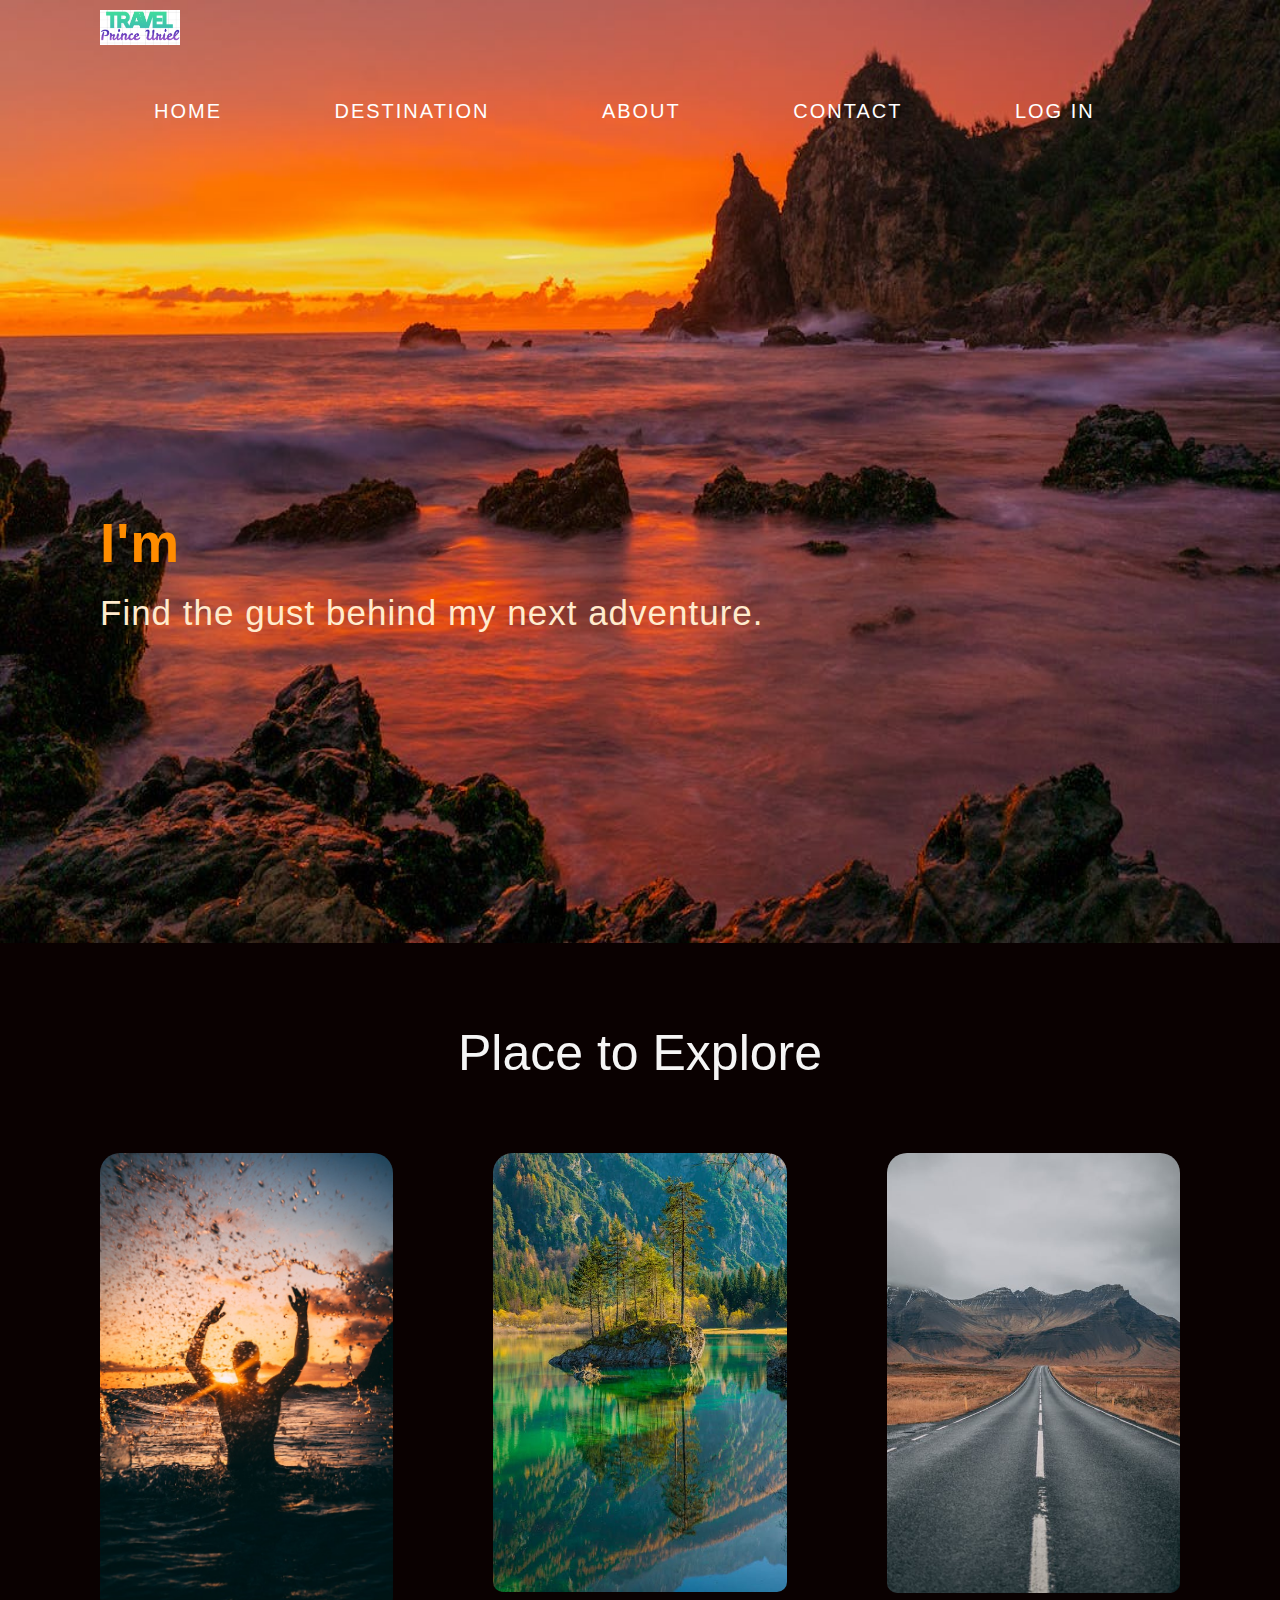
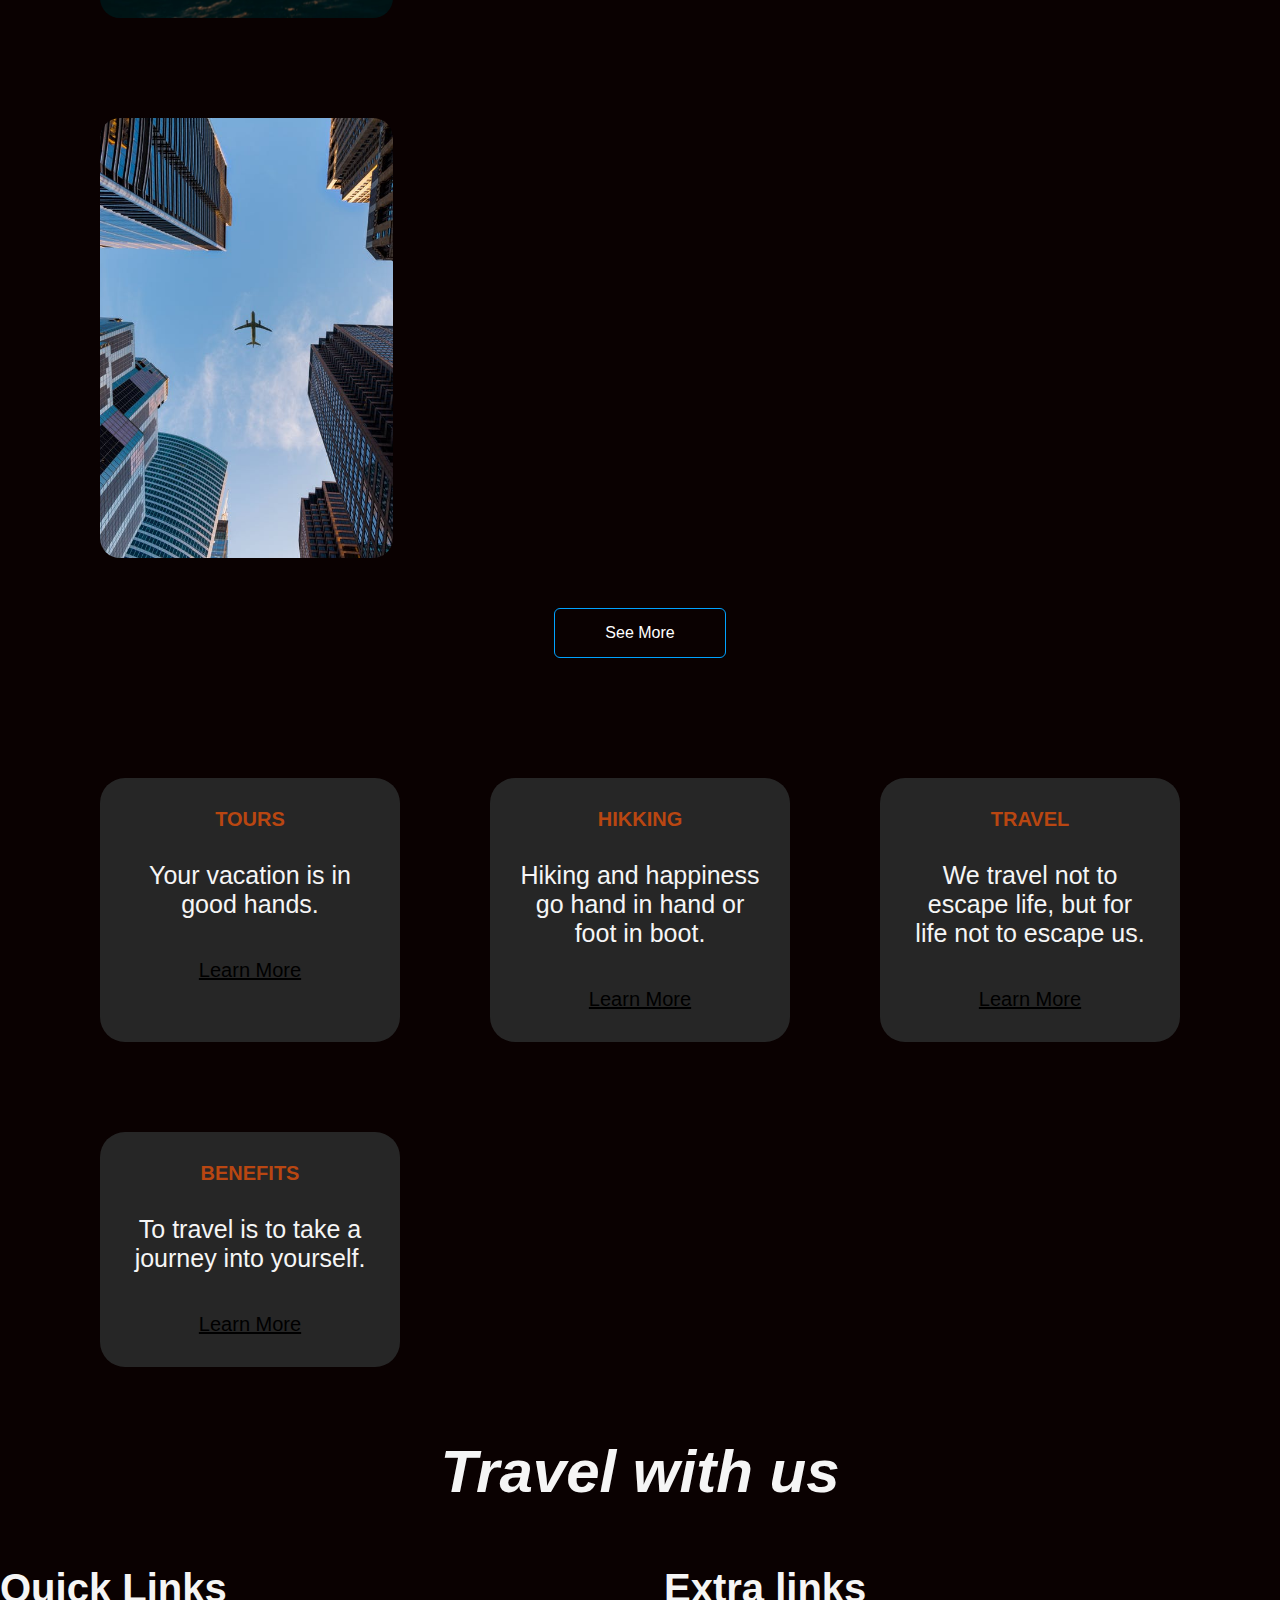
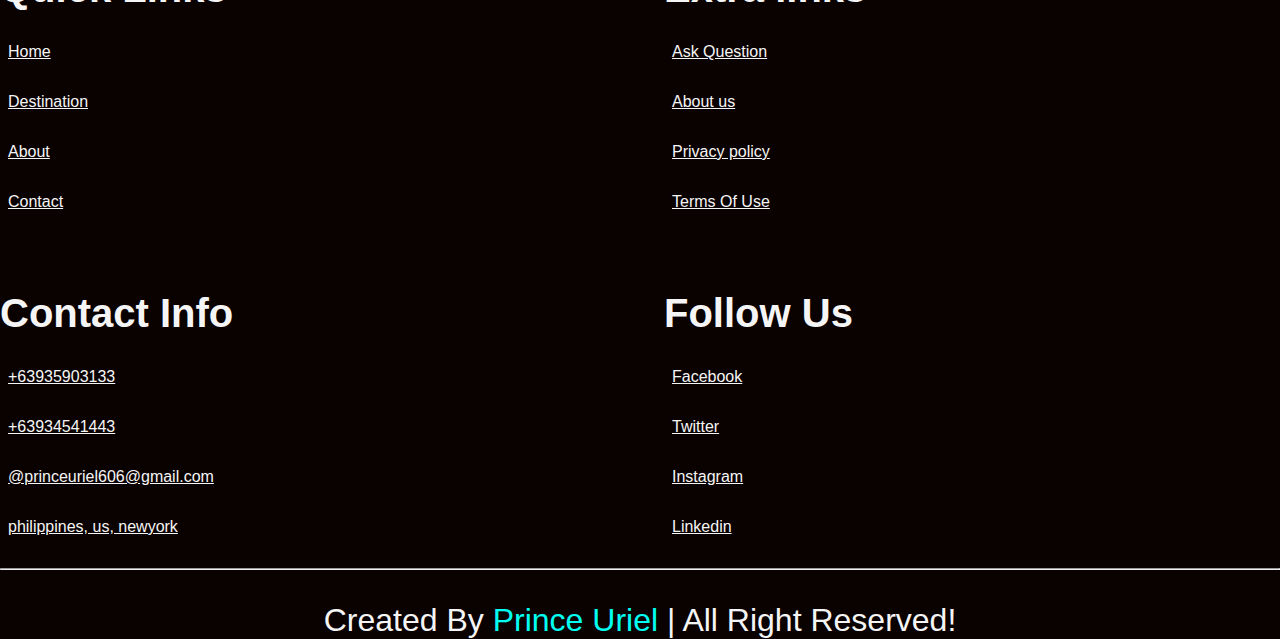
==== index.html @ 398c693f "mini project 1" ====
<!DOCTYPE html>
<html lang="en">
<head>
        <meta charset="UTF-8">
        <meta name="viewport" content="width=device-width, initial-scale=1"/>
        <link rel="stylesheet" href="css/mini.style.css"/>
        <title>Travel Life</title>
        <script src="https://kit.fontawesome.com/cbafcce6af.js" crossorigin="anonymous"></script>
</head>
    
<body>
<div id="header">
    <div class="container">
        <nav>
            <img src="images/Home/Screenshot_2.png" class="logo">
            <ul id="sidemenu">
                <li><a href="index.html">Home</a></li>
                <li><a href="index.html">Destination</a></li>
                <li><a href="about.html">About</a></li>
                <li><a href="contact.html">Contact</a></li>
                <li><a href="login.html">Log In</a></li>
                <i class="fas fa-times" onclick="closemenu()"></i>
            </ul>
            <i class="fas fa-bars" onclick="openmenu()"></i>
        </nav>
        <div class="text-box">
            <h1>I'm <span class="auto-input"></span></h1>
            <p>Find the gust behind my next adventure.</p>
        </div>
    </div> 
</div>


<!-- ----------Portfolio--------------- -->
<div id="explore">
    <div class="container">
        <h1 class="sub-title">Place to Explore</h1>
        <div class="gallery-list">
            <div class="gallery">
                <img src="images/1121.jpg">
                <div class="layer">
                    <h3>Beach</h3>
                    <p>At the beach, life is different. Time doesn’t move hour to hour but mood to moment. We live by the currents, plan by the tides and follow the sun.</p>
                    <a href="https://www.tripadvisor.com/TravelersChoice-Beaches-cTop-g1"><i class="fa-light fa-map-location"></i></a>
                </div>
            </div>
            <div class="gallery">
                <img src="images/pexels-photo-326231.jpeg">
                <div class="layer">
                    <h3>Forest</h3>
                    <p>Forests may be gorgeous but there is nothing more alive than a tree that learns how to grow in a cemetery.</p>
                    <a href="#"><i class="fa-thin fa-up-right-from-square"></i></a>
                </div>
            </div>
            <div class="gallery">
                <img src="images/pexels-photo-1955134.jpeg">
                <div class="layer">
                    <h3>Road Trip</h3>
                    <p>The freedom of the open road is seductive, serendipitous and absolutely liberating.</p>
                    <a href="#"><i class="fa-thin fa-up-right-from-square"></i></a>
                </div>
            </div>
            <div class="gallery">
                <img src="images/pexels-photo-1157255.jpeg">
                <div class="layer">
                    <h3>Faraway</h3>
                    <p>Far away there in the sunshine are my highest aspirations.
                     I may not reach, but I can look up and see their beauty, believe in them, and try
                     to follow where they lead. </p>
                    <a href="#"><i class="fa-thin fa-up-right-from-square"></i></a>
                </div>
            </div>
        </div>
        <a href="https://www.travel-gallery.co.uk/" class="btn">See More</a>
    </div>
</div>

<div class="container">
    <div class="services-list">
        <div>
            <i class="fa-solid fa-earth-americas"></i>
            <h2>TOURS</h2>
            <p>Your vacation is in good hands.</p>
            <a href="https://www.tripadvisor.com">Learn More</a>
        </div>
        <div>
            <i class="fa-solid fa-person-hiking"></i>
            <h2>HIKKING</h2>
            <p>Hiking and happiness go hand in hand or foot in boot.</p>
            <a href="#">Learn More</a>
        </div>
        <div>
            <i class="fa-solid fa-location-dot"></i>
            <h2>TRAVEL</h2>
            <p>We travel not to escape life, but for life not to escape us.</p>
            <a href="#">Learn More</a>
        </div>
        <div>
            <i class="fa-solid fa-face-smile"></i>
            <h2>BENEFITS</B></h2>
            <p>To travel is to take a journey into yourself.</p>
            <a href="#">Learn More</a>
        </div>
    </div>
</div>

<div id="adventure">
    <div class="container">
        <div class="u-align-left u-container-style u-group u-palette-2-base u-radius-50 u-shape-round u-group-1">
            <div class="mountain">
                <h2 class="u-text u-text-1">Travel with us</h2>          
                <img src="//images01.nicepage.com/c461c07a441a5d220e8feb1a/b4e2f337f33f5c6594f08ded/jhjhjh-min.jpg" 
                alt="" class="u-image u-image-round u-radius-90 u-image-1" data-image-width="1200" data-image-height="800">
            </div>
        </div>
  </div>
</div>

<section class="footer">
    <div class="box-continer">

        <div class="box">
            <h3>Quick Links</h3>
            <a href="index.html"><i class="fa fa-angle-right" aria-hidden="true"></i>Home</a>
            <a href="#explore"><i class="fa fa-angle-right" aria-hidden="true"></i>Destination</a>
            <a href="about.html"><i class="fa fa-angle-right" aria-hidden="true"></i>About</a>
            <a href="contact.html"><i class="fa fa-angle-right" aria-hidden="true"></i></i>Contact</a>
        </div>

        <div class="box">
            <h3>Extra links</h3>
            <a href="#"><i class="fa fa-angle-right" aria-hidden="true"></i> Ask Question</a>
            <a href="#"><i class="fa fa-angle-right" aria-hidden="true"></i> About us</a>
            <a href="#"><i class="fa fa-angle-right" aria-hidden="true"></i> Privacy policy</a>
            <a href="#"><i class="fa fa-angle-right" aria-hidden="true"></i></i> Terms Of Use</a>
        </div>

        <div class="box">
            <h3>Contact Info</h3>
            <a href="#"><i class="fa-solid fa-phone"></i>+63935903133</a>
            <a href="#"><i class="fa-solid fa-phone"></i>+63934541443</a>
            <a href="#"><i class="fa-solid fa-envelope"></i>@princeuriel606@gmail.com</a>
            <a href="#"><i class="fa-solid fa-map"></i> philippines, us, newyork</a>
        </div>

        <div class="box">
            <h3>Follow Us</h3>
            <a href="#"><i class="fa-brands fa-facebook"></i>Facebook</a>
            <a href="#"><i class="fa-brands fa-twitter"></i>Twitter</a>
            <a href="#"><i class="fa-brands fa-instagram"></i>Instagram</a>
            <a href="#"><i class="fa-brands fa-linkedin-in"></i>Linkedin</a>
        </div>

    </div>
    <hr>
    <div class="credit">Created By <span>Prince Uriel</span> | All Right Reserved!</div>
</section>




<script>
    var sidemenu = document.getElementById("sidemenu");
    function openmenu(){
        sidemenu.style.right = "0";
}
    function closemenu(){
        sidemenu.style.right = "-300px";
}

</script>


<script src="https://cdn.jsdelivr.net/npm/typed.js@2.0.12"></script>
<script>
    var typed = new Typed(".auto-input", {
        strings: ["Uriel Garcia", "Web Developer", "Youtuber"],
         typeSpeed: 70,
         backSpeed: 100,
         loop: true
    }) 
    
</script>


<script>

    var tablinks = document.getElementsByClassName("tab-links");
    var tabcontents = document.getElementsByClassName("tab-contents");

    function opentab(tabname) {
        for(tablink of tablinks){
            tablink.classList.remove("active-link");
        }
        for(tabcontent of tabcontents){
            tabcontent.classList.remove("active-tab");
        }
        for(tabcontent of tabcontents){
            tabcontent.classList.remove("active-link");
        }
        event.currentTarget.classList.add("active-link");
        document.getElementById(tabname).classList.add("active-tab");
        }
</script>
    </body>
</html>
---- css/mini.style.css ----
* {
    margin: 0;
    padding: 0;
    font-family: 'Poppins', sans-serif;
    box-sizing: border-box;
}
html {
    scroll-behavior: smooth;
}

body {
    background-color: rgb(10, 1, 1);
    color: whitesmoke;
    width: 100%;
    min-height: 100vh;

}

.text-box {
    margin-top: 15px;
    font-size: 35px;
    letter-spacing: 1px;
    color: white;
}

.text-box h1 {
    font-size: 55px;
    line-height: 700px;
    color: darkorange;
}

.text-box a {
    margin-top: 30px;
    display: inline-block;
    border-radius: 6px;
    border: 2px solid black;
    color: #0011ff;
    padding: 10px 30px;
    position: relative;
    top: -400px;
    text-decoration: none; 
    justify-content: center;
}

.text-box p {
    top: -300px;
    position: relative;
    color: blanchedalmond;
}



ul {
    list-style: none;
}

ul li{
    display: inline-block;
    margin: 10px 0;
}

ul li a{
    text-decoration: none;
    text-transform: uppercase;
    font-size: 20px;
    letter-spacing: 2px;
    padding: 10px 25px;
    list-style: none;
    margin: 10px 2px;
}

ul li a::after {
    content:'';
    position: absolute;
    top: 0;
    left: 0;
    height: 100%;
    width: 0;
    box-shadow: 0 0 10px #b94611,
                0 0 20px #b94611,
                0 0 40px #b94611,
                0 0 80px #b94611,
                0 0 100px #b94611;
    transition: 0.25s;
}
ul li a:hover::after {
    width: 100%;
}

nav  {
    display: flex;
    align-items: center;
    justify-content: space-between;
    flex-wrap: wrap;
}

.logo {
    width: 80px;
}

/* .container div img{
    width: 340px;
    position: relative;
    background-color: #16dbe9;
    margin: -5px auto 30px;
    border-radius: 50%;
    overflow: hidden;
    box-shadow: 0px 0pc 5px 10px #069bafcc;
} */

nav ul li {
    display: inline-block;
    list-style: none;
    margin: 10px 2px;
    padding: 25px;
}
nav ul li a {
    color: white;
    text-decoration: none;
    position: relative;
    display: block;
}

#header {
    background-image: url(../images/Home/pexels-photo-12813468.jpeg);
    background-position: center;
    background-size: 100% 100%;

}

.container {
    padding: 10px 100px ;
}

.header-text {
    margin-top: 20%;
    font-size: 30px;
    color: black;
}

.header-text h1 {
    font-size: 60px;
    margin-top: 20px;
}
.header-text h1 span {
    color:rgba(0, 255, 255, 0.747);
}
        /*------- About Me ------*/

.sub-title {
    font-size: 50px;
    font-weight: 500;
    color: whitesmoke;
    text-align: center;
    line-height: 200px;
}

.sub-contact {
    font-size: 90px;
    font-weight: 500;
    color: whitesmoke;
}
.contact-left p {
    font-size: 20 px
}

.tab-titles {
    display: flex;
    margin: 30px 0 30px;
}
.tab-links {
    margin-right: 50px;
    font-size: 20px;
    font-weight: 500;
    cursor: pointer;
    position: relative;
}

.tab-links::after {
    content: '';
    width: 0;
    height: 3px;
    background: #0011ff;
    position: absolute;
    left: 0;
    bottom: -8px;
    transition: 0.3s;
}

.tab-links.active-link::after {
    width: 50%;
}
.table-contents ul li {
    list-style: none;
    margin: 10px 0;
}
.tab-contents ul li span {
    color: #16dbe9;
    font-size: 40px;
}
.tab-contents{
   display: none;
}
.tab-contents.active-tab{
    display: block;
}

#services {
    padding: 30px 0;
}

.services-list {
    display: grid;
    grid-template-columns: repeat(auto-fit, minmax(250px,1fr));
    grid-gap: 90px;
    margin-top: 50px;
    text-align: center;

}
.services-list h2{
    font-size: 7122px;
}
.services-list div {
    background: #262626;
    padding: 10%;
    font-size: 25px;
    justify-content: center;
    font-weight: 300;
    border-radius: 25px;
    transition: background 0.5s, transform 0.5s;
}

.services-list div i {
    font-size: 60px;
    margin-bottom: 20px;
    position: relative;
    justify-content: center;
}

.services-list div h2 {
    font-size: 20px;
    margin-bottom: 30px;
    color:#b94611;
}
.services-list div a {
    color: black;
    font-size: 20px;
    margin-top: 40px;
    display: inline-block;
}
.services-list div:hover {
    background-color:#b94611;
    transform: translate(-10px);
}

.gallery-list {
    display: grid;
    grid-template-columns: repeat(auto-fit, minmax(250px,1fr));
    grid-gap: 100px;
}

.gallery {
    border-radius: 20px;
    position: relative;
    overflow: hidden;
}

.gallery img {
    border-radius: 10px;
    display:block;
    position: relative;
    width: 100%;
    transition: trasnform 0.5s;
}

.layer{
    width: 100%;
    height: 0%;
    background: linear-gradient(rgba(163, 18, 18, 0.5), #16dbe9);
    border-radius: 10px;
    position: absolute;
    left: 0;
    bottom: 0;
    overflow: hidden;
    display: flex;
    align-items: center;
    justify-content: center;
    flex-direction: column;
    padding: 0 40px;
    text-align: center;
    transition: height 0.5s;
}
.layer h3 {
    font-size: 35px;
    font-weight: 20px;
    margin-bottom: 10px;
    color: #00fff2;
}
.layer p {
    font-size: 20px;
    font-weight: 20px;
    margin-bottom: 20px;
}
.layer a {
    margin-top: 20px;
    color: #262626;
    text-decoration: none;
    font-size: 18px;
    line-height: 60px;
    background: #fff;
    width: 60px;
    height: 60px;
    border-radius: 50%;
    text-align: center;
}
.layer a i {
    width: 100%;
}

.gallery:hover img {
    transform: scale(1.1);
}
.gallery:hover .layer {
 height: 100%;
 width: 100%;
}

.btn{
    display: block;
    margin: 50px auto;
    width: fit-content;
    border: 1px solid #00a2ff;
    padding: 15px 50px;
    border-radius: 6px;
    text-decoration: none;
    color: white;
    transition: background 0.6s;
}

.btn:hover {
    background: #ff004f;
}
.contact-left {
    flex-basis: 35%;
}
.contact-right {
    flex-basis: 60%;
}
.contact-left p {
    margin-top: 30px;
}
.contact-left p i {
    color: #16dbe9;
    margin-right: 15px;
    font-size: 40px;
}
.social-icons{
    margin-top: 30px ;
}
.social-icons a {
    text-decoration: none;
    font-size: 60px;
    margin-right: 15px;
    color:aqua; 
    display: inline-block;
    transition: transform 0.5s;
}
.social-icons a:hover {
    color: #ff004f;
    transform: translateY(-5px);
}
.btn.btn2{
    display: inline-block;
    background: #00fff2;
}
.contact-right form {
    width: 100%;
}
form input, form textarea {
    width: 100%;
    outline: none;
    background-color: rgb(0, 0, 0);
    padding: 15px;
    margin: 15px 0;
    color: #fff;
    font-size: 18px;
    border-radius: 6px;
}
form btn2 {
    padding: 14px 50px;
    font-size: 18px;
    margin-top: 20px;
    cursor: pointer;
}

         /* small screens */
nav .fas {
    display: none;
}

button {
    font-size: 25px;
}
.row {
    padding: 70px;
}
.mountain h2 {
    text-align: center;
    font-style: italic;
    padding: 50px;
    font-size: 60px;
}
.mountain img {
  display: block;
  margin-left: auto;
  margin-right: auto;
  width: 50%;
}




@media only screen and (max-width: 600px) {
    #header {
        background-image: url(../images/Home/pexels-emanuel-anggono-12813468\ \(1\).jpg);
    }
    .header-text {
        margin-top: 100%;
        font-size: 16px;
    }
    .header-text h1{
        font-size: 30px;
    }

    .logo {
        width: 80px;
    }
    nav .fas {
        display: block;
        font-size: 25px;
    }
    nav ul {
        background: #b94611;
        position: fixed;
        top: 0;
        right: -300px;
        height: 100vh;
        width: 300px;
        height: 100vh;
        padding-top: 50px;
        z-index: 2;
        transition: right 0.5s;
    }
    nav ul li {
        margin: -5px;
        font-size: 2px;
    }
    nav ul .fas {
        position: absolute;
        top: 25px;
        left: 25px;
        cursor: pointer;
    }
    .text-box {
        font-size: 20px;
    }
    .text-box h1 {
        font-size: 60px;
    }
    .text-box p {
        top: -320px;
        right: 0px;
        position: relative;
    }
    
    .auto-input {
        font-size: 30px;
        margin-bottom: 30px;

    }
    .contact-left, .contact-right {
        flex-basis: 100%;
    }
    .mountain img {
        width: 400px;
    }
    .services-list div h2 {
        font-size: 30px;
    }
    .mountain h2 {
        text-align: center;
        font-style: italic;
        font-size: 40px;
    }
}

#msg {
    color: #00a2ff;
    margin-top: -40px;
    display: block;
}


/* ----- about us ----- */


#sub-header {
    height: 50vh;
    width: 100%;
    background-image: url(../images/Home/pexels-photo-12813468.jpeg);
    background-position: center;
    background-size: cover;
    text-align: center;
    color: #fff;
}
#sub-header h1 {
    margin-top: 100px;
}

.about-us {
    width: 100%;
    margin: auto;
    padding-top: 80px;
    padding-bottom: 50px;
}
.about-col {
    flex-basis: 48%;
    padding: 30px 2px;
}
.about-col img {
    width: 100%;
    
}
.about-col h1 {
    padding-top: 0;
    font-size: 55px;
    text-align: center;
    color: orange;
}
.about-col p {
    padding: 15px 0 25px;
    font-size: 25px;
    text-align:center;
}


/* -------Login Form--------- */
.form-box {
    width: 400px;
    height: 480px;
    background-image: url(../Screenshot_7.png);
    background-position: center;
    position: relative;
    margin: 6% auto;
    padding: 5px ;
    overflow: hidden;
}
.button-box {
    width: 190px;
    margin: 15px auto;
    position: relative;
    border-radius: 30px;
}
.toggle-btn {
    padding: 4px 5px;
    cursor: pointer;
    color: #fff;
    background: transparent;
    border: 0;
    outline: none;
    position: relative;
}
#btn-2 {
    top:0;
    left: 0;
    position: absolute;
    width: 92px;
    height: 100%;
    background: linear-gradient(to right, #ff105f,#8b7039);
    border-radius: 30px;
    transition: .5s;
}
.input-group {
    top: 80px;
    position:absolute;
    width: 280px;
    transition: .5s;
}
.input-field {
    width: 100%;
}
.submit-btn {
    width: 95%;
    padding: 5px 10px;
    cursor: pointer;
    display: block;
    margin: auto;
    background: linear-gradient(to right, #ff105f,#8b7039);
    border: 0;
    outline: none;
    border-radius: 30px;
}
.check-box {
    width: 6%;
    margin: 10px 10px 20px 5px;
}
form>input>span {
    color: #777;
    font-size: 12px;
    bottom: 60px;
    position: absolute;
}
#login {
    left: 60px;
}
#register {
    left: 450px;
}

/* ------Footer-------- */
.footer {
    background: url(../black-footer.png) no-repeat;
    background-size: cover;
    background-position: center;
    background-attachment: fixed;
}
.footer .box-continer {
    display: grid;
    grid-template-columns: repeat(auto-fit, minmax(25rem, 1fr));
    gap: 3rem;
}
.footer .box-continer .box h3 {
    color: var(--white);
    font-size: 2.5rem;
    padding-bottom: 2rem;
}
.footer .box-continer .box a {
    color:var(--light-white);
    padding-bottom: 2rem;
    display: block;
}
.footer .box-continer .box a i {
    color: #00fff2;
    padding-right: .5rem;
    transition: .2s linear;
}
.footer .box-continer .box a:hover i {
    padding-right: .2rem;
}
.footer .credit {
    text-align: center;
    margin-top: 2rem;
    border-top: .1rem solid var(--light-white);
    font-size: 2rem;
    color: var(--white);
}
.footer .credit span {
    color: #00fff2;
}
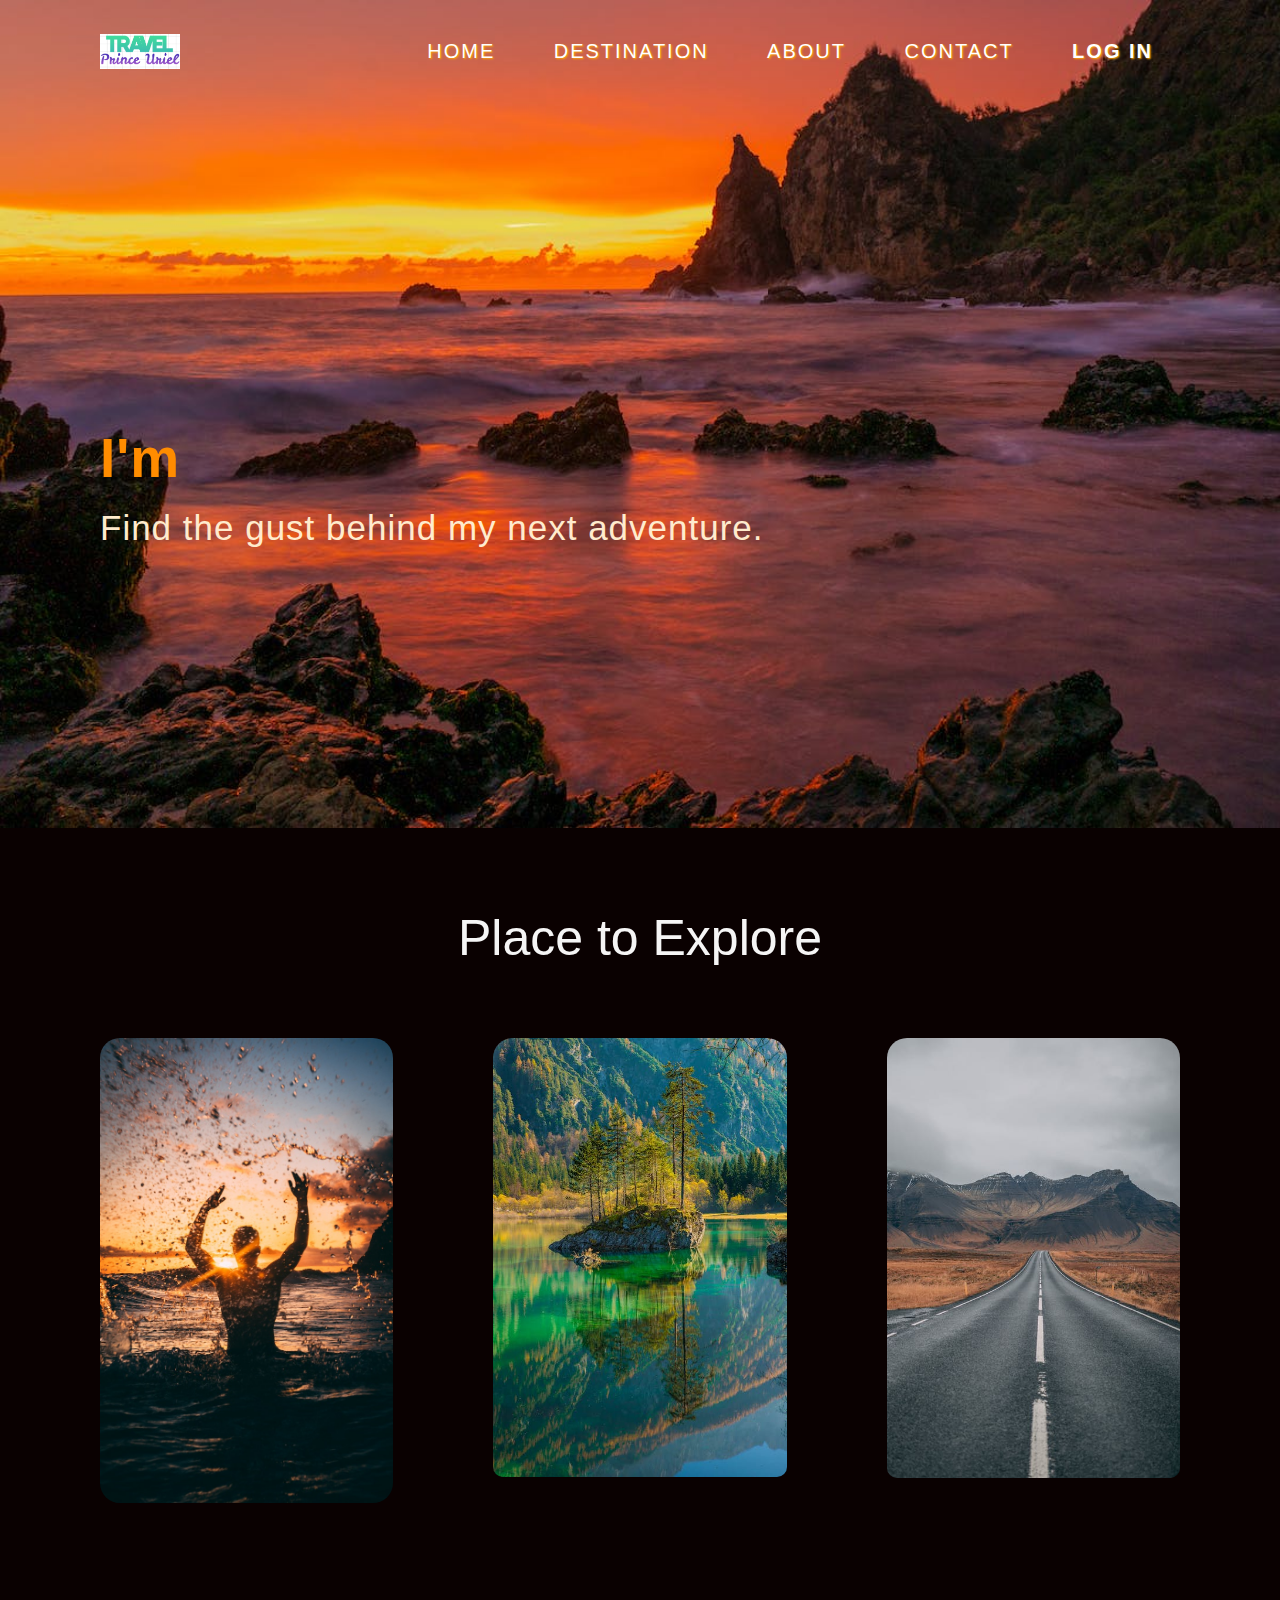
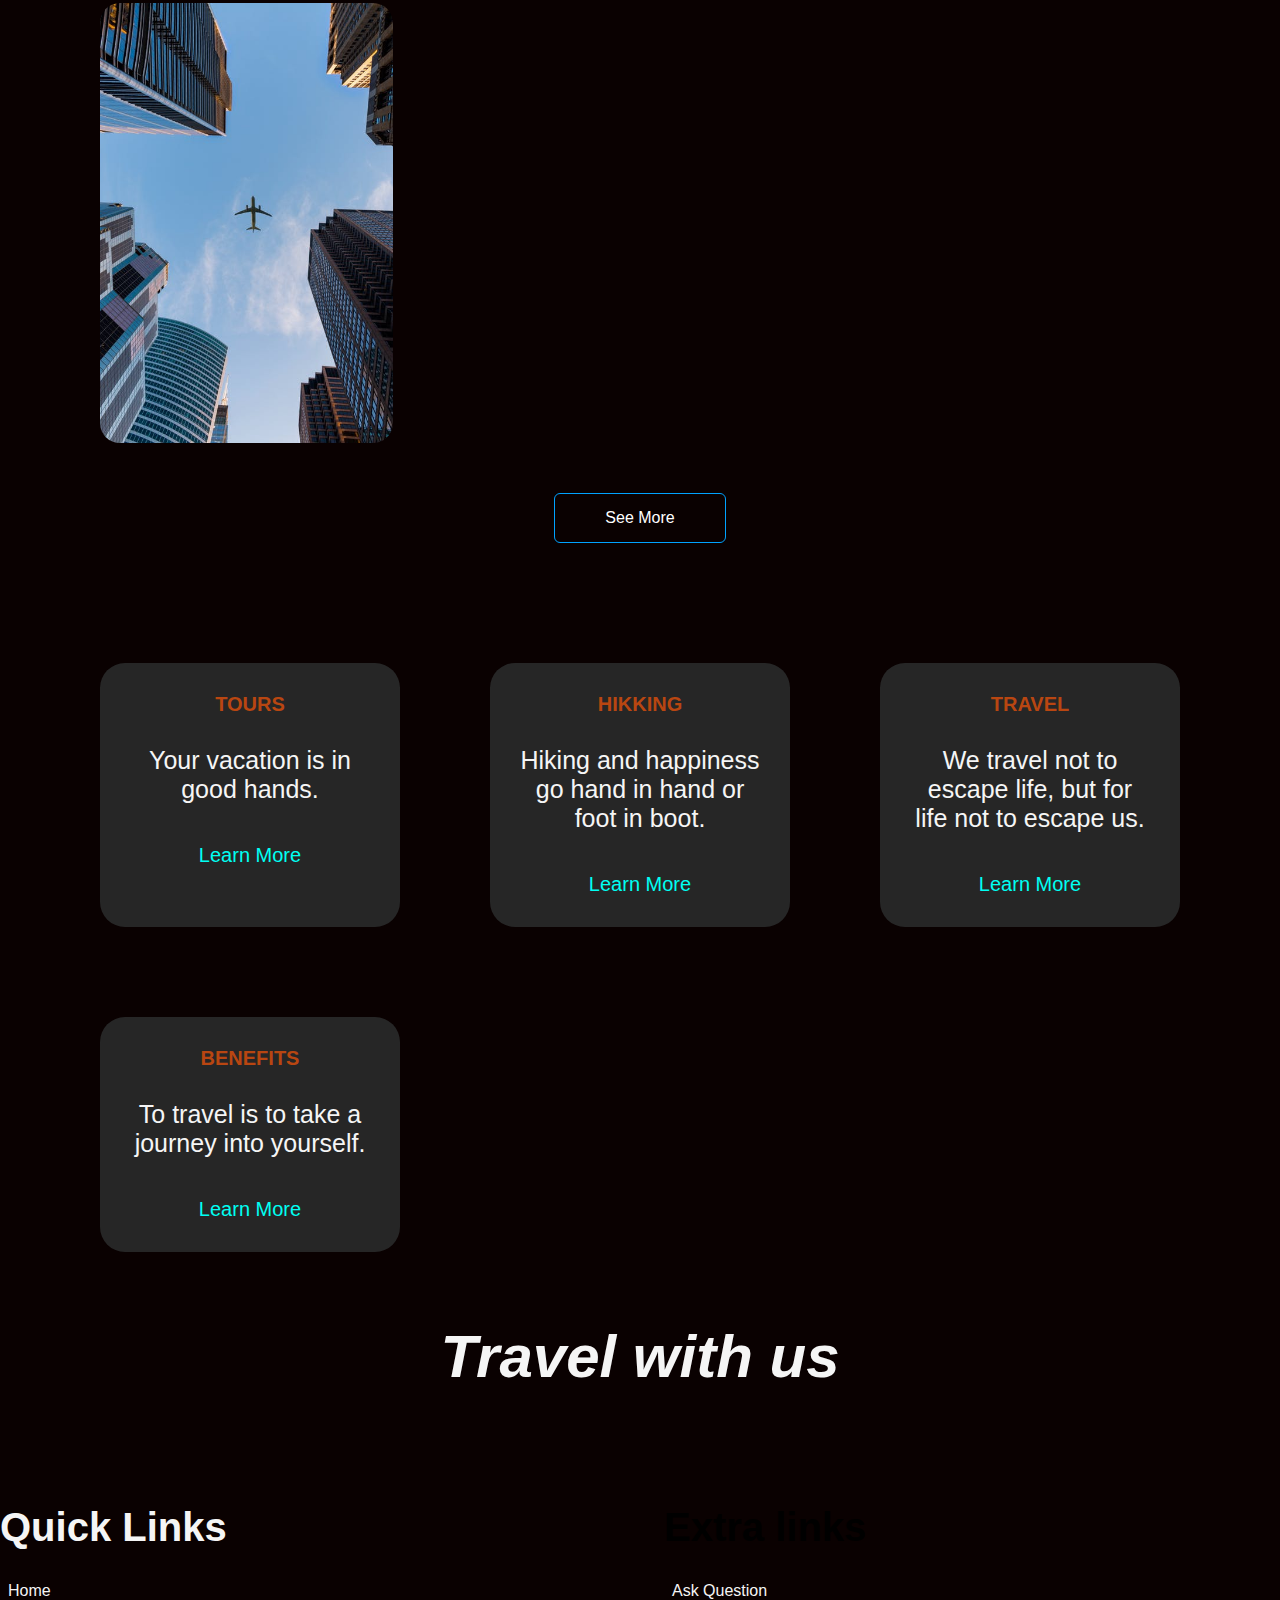
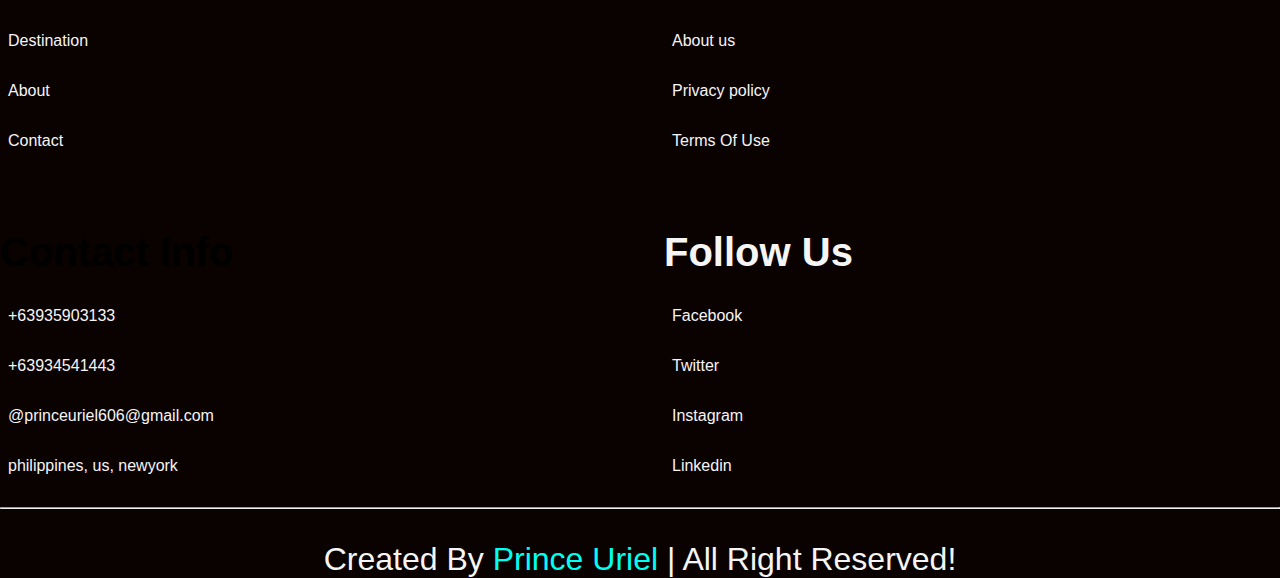
==== commit 638e9d6f: "changes" ====
--- a/index.html
+++ b/index.html
@@ -1,206 +1,214 @@
 <!DOCTYPE html>
 <html lang="en">
+
 <head>
-        <meta charset="UTF-8">
-        <meta name="viewport" content="width=device-width, initial-scale=1"/>
-        <link rel="stylesheet" href="css/mini.style.css"/>
-        <title>Travel Life</title>
-        <script src="https://kit.fontawesome.com/cbafcce6af.js" crossorigin="anonymous"></script>
+    <meta charset="UTF-8">
+    <meta name="viewport" content="width=device-width, initial-scale=1" />
+    <link rel="stylesheet" href="css/mini.style.css" />
+    <title>Travel Life</title>
+    <script src="https://kit.fontawesome.com/cbafcce6af.js" crossorigin="anonymous"></script>
 </head>
-    
+
 <body>
-<div id="header">
+    <div id="header">
+        <div class="container">
+            <nav>
+                <img src="images/Home/Screenshot_2.png" class="logo">
+                <ul id="sidemenu">
+                    <li><a href="#index.html">Home</a></li>
+                    <li><a href="#explore">Destination</a></li>
+                    <li><a href="about.html">About</a></li>
+                    <li><a href="contact.html">Contact</a></li>
+                    <li><a href="login.html"><b class="log-button">Log In</b></a></li>
+                    <i class="fas fa-times" onclick="closemenu()"></i>
+                </ul>
+                <i class="fas fa-bars" onclick="openmenu()"></i>
+            </nav>
+            <div class="text-box">
+                <h1>I'm <span class="auto-input"></span></h1>
+                <p>Find the gust behind my next adventure.</p>
+            </div>
+        </div>
+    </div>
+
+
+    <!-- ----------Portfolio--------------- -->
+    <div id="explore">
+        <div class="container">
+            <h1 class="sub-title">Place to Explore</h1>
+            <div class="gallery-list">
+                <div class="gallery">
+                    <img src="images/1121.jpg">
+                    <div class="layer">
+                        <h3>Beach</h3>
+                        <p>At the beach, life is different. Time doesn’t move hour to hour but mood to moment. We live
+                            by the currents, plan by the tides and follow the sun.</p>
+                        <a href="https://www.tripadvisor.com/TravelersChoice-Beaches-cTop-g1"><i
+                                class="fa-light fa-map-location"></i></a>
+                    </div>
+                </div>
+                <div class="gallery">
+                    <img src="images/pexels-photo-326231.jpeg">
+                    <div class="layer">
+                        <h3>Forest</h3>
+                        <p>Forests may be gorgeous but there is nothing more alive than a tree that learns how to grow
+                            in a cemetery.</p>
+                        <a href="#"><i class="fa-thin fa-up-right-from-square"></i></a>
+                    </div>
+                </div>
+                <div class="gallery">
+                    <img src="images/pexels-photo-1955134.jpeg">
+                    <div class="layer">
+                        <h3>Road Trip</h3>
+                        <p>The freedom of the open road is seductive, serendipitous and absolutely liberating.</p>
+                        <a href="#"><i class="fa-thin fa-up-right-from-square"></i></a>
+                    </div>
+                </div>
+                <div class="gallery">
+                    <img src="images/pexels-photo-1157255.jpeg">
+                    <div class="layer">
+                        <h3>Faraway</h3>
+                        <p>Far away there in the sunshine are my highest aspirations.
+                            I may not reach, but I can look up and see their beauty, believe in them, and try
+                            to follow where they lead. </p>
+                        <a href="#"><i class="fa-thin fa-up-right-from-square"></i></a>
+                    </div>
+                </div>
+            </div>
+            <a href="https://www.travel-gallery.co.uk/" class="btn">See More</a>
+        </div>
+    </div>
+
     <div class="container">
-        <nav>
-            <img src="images/Home/Screenshot_2.png" class="logo">
-            <ul id="sidemenu">
-                <li><a href="index.html">Home</a></li>
-                <li><a href="index.html">Destination</a></li>
-                <li><a href="about.html">About</a></li>
-                <li><a href="contact.html">Contact</a></li>
-                <li><a href="login.html">Log In</a></li>
-                <i class="fas fa-times" onclick="closemenu()"></i>
-            </ul>
-            <i class="fas fa-bars" onclick="openmenu()"></i>
-        </nav>
-        <div class="text-box">
-            <h1>I'm <span class="auto-input"></span></h1>
-            <p>Find the gust behind my next adventure.</p>
-        </div>
-    </div> 
-</div>
-
-
-<!-- ----------Portfolio--------------- -->
-<div id="explore">
-    <div class="container">
-        <h1 class="sub-title">Place to Explore</h1>
-        <div class="gallery-list">
-            <div class="gallery">
-                <img src="images/1121.jpg">
-                <div class="layer">
-                    <h3>Beach</h3>
-                    <p>At the beach, life is different. Time doesn’t move hour to hour but mood to moment. We live by the currents, plan by the tides and follow the sun.</p>
-                    <a href="https://www.tripadvisor.com/TravelersChoice-Beaches-cTop-g1"><i class="fa-light fa-map-location"></i></a>
-                </div>
-            </div>
-            <div class="gallery">
-                <img src="images/pexels-photo-326231.jpeg">
-                <div class="layer">
-                    <h3>Forest</h3>
-                    <p>Forests may be gorgeous but there is nothing more alive than a tree that learns how to grow in a cemetery.</p>
-                    <a href="#"><i class="fa-thin fa-up-right-from-square"></i></a>
-                </div>
-            </div>
-            <div class="gallery">
-                <img src="images/pexels-photo-1955134.jpeg">
-                <div class="layer">
-                    <h3>Road Trip</h3>
-                    <p>The freedom of the open road is seductive, serendipitous and absolutely liberating.</p>
-                    <a href="#"><i class="fa-thin fa-up-right-from-square"></i></a>
-                </div>
-            </div>
-            <div class="gallery">
-                <img src="images/pexels-photo-1157255.jpeg">
-                <div class="layer">
-                    <h3>Faraway</h3>
-                    <p>Far away there in the sunshine are my highest aspirations.
-                     I may not reach, but I can look up and see their beauty, believe in them, and try
-                     to follow where they lead. </p>
-                    <a href="#"><i class="fa-thin fa-up-right-from-square"></i></a>
-                </div>
-            </div>
-        </div>
-        <a href="https://www.travel-gallery.co.uk/" class="btn">See More</a>
-    </div>
-</div>
-
-<div class="container">
-    <div class="services-list">
-        <div>
-            <i class="fa-solid fa-earth-americas"></i>
-            <h2>TOURS</h2>
-            <p>Your vacation is in good hands.</p>
-            <a href="https://www.tripadvisor.com">Learn More</a>
-        </div>
-        <div>
-            <i class="fa-solid fa-person-hiking"></i>
-            <h2>HIKKING</h2>
-            <p>Hiking and happiness go hand in hand or foot in boot.</p>
-            <a href="#">Learn More</a>
-        </div>
-        <div>
-            <i class="fa-solid fa-location-dot"></i>
-            <h2>TRAVEL</h2>
-            <p>We travel not to escape life, but for life not to escape us.</p>
-            <a href="#">Learn More</a>
-        </div>
-        <div>
-            <i class="fa-solid fa-face-smile"></i>
-            <h2>BENEFITS</B></h2>
-            <p>To travel is to take a journey into yourself.</p>
-            <a href="#">Learn More</a>
-        </div>
-    </div>
-</div>
-
-<div id="adventure">
-    <div class="container">
-        <div class="u-align-left u-container-style u-group u-palette-2-base u-radius-50 u-shape-round u-group-1">
-            <div class="mountain">
-                <h2 class="u-text u-text-1">Travel with us</h2>          
-                <img src="//images01.nicepage.com/c461c07a441a5d220e8feb1a/b4e2f337f33f5c6594f08ded/jhjhjh-min.jpg" 
-                alt="" class="u-image u-image-round u-radius-90 u-image-1" data-image-width="1200" data-image-height="800">
-            </div>
-        </div>
-  </div>
-</div>
-
-<section class="footer">
-    <div class="box-continer">
-
-        <div class="box">
-            <h3>Quick Links</h3>
-            <a href="index.html"><i class="fa fa-angle-right" aria-hidden="true"></i>Home</a>
-            <a href="#explore"><i class="fa fa-angle-right" aria-hidden="true"></i>Destination</a>
-            <a href="about.html"><i class="fa fa-angle-right" aria-hidden="true"></i>About</a>
-            <a href="contact.html"><i class="fa fa-angle-right" aria-hidden="true"></i></i>Contact</a>
-        </div>
-
-        <div class="box">
-            <h3>Extra links</h3>
-            <a href="#"><i class="fa fa-angle-right" aria-hidden="true"></i> Ask Question</a>
-            <a href="#"><i class="fa fa-angle-right" aria-hidden="true"></i> About us</a>
-            <a href="#"><i class="fa fa-angle-right" aria-hidden="true"></i> Privacy policy</a>
-            <a href="#"><i class="fa fa-angle-right" aria-hidden="true"></i></i> Terms Of Use</a>
-        </div>
-
-        <div class="box">
-            <h3>Contact Info</h3>
-            <a href="#"><i class="fa-solid fa-phone"></i>+63935903133</a>
-            <a href="#"><i class="fa-solid fa-phone"></i>+63934541443</a>
-            <a href="#"><i class="fa-solid fa-envelope"></i>@princeuriel606@gmail.com</a>
-            <a href="#"><i class="fa-solid fa-map"></i> philippines, us, newyork</a>
-        </div>
-
-        <div class="box">
-            <h3>Follow Us</h3>
-            <a href="#"><i class="fa-brands fa-facebook"></i>Facebook</a>
-            <a href="#"><i class="fa-brands fa-twitter"></i>Twitter</a>
-            <a href="#"><i class="fa-brands fa-instagram"></i>Instagram</a>
-            <a href="#"><i class="fa-brands fa-linkedin-in"></i>Linkedin</a>
-        </div>
-
-    </div>
-    <hr>
-    <div class="credit">Created By <span>Prince Uriel</span> | All Right Reserved!</div>
-</section>
-
-
-
-
-<script>
-    var sidemenu = document.getElementById("sidemenu");
-    function openmenu(){
-        sidemenu.style.right = "0";
-}
-    function closemenu(){
-        sidemenu.style.right = "-300px";
-}
-
-</script>
-
-
-<script src="https://cdn.jsdelivr.net/npm/typed.js@2.0.12"></script>
-<script>
-    var typed = new Typed(".auto-input", {
-        strings: ["Uriel Garcia", "Web Developer", "Youtuber"],
-         typeSpeed: 70,
-         backSpeed: 100,
-         loop: true
-    }) 
-    
-</script>
-
-
-<script>
-
-    var tablinks = document.getElementsByClassName("tab-links");
-    var tabcontents = document.getElementsByClassName("tab-contents");
-
-    function opentab(tabname) {
-        for(tablink of tablinks){
-            tablink.classList.remove("active-link");
+        <div class="services-list">
+            <div>
+                <i class="fa-solid fa-earth-americas"></i>
+                <h2>TOURS</h2>
+                <p>Your vacation is in good hands.</p>
+                <a href="https://www.tripadvisor.com">Learn More</a>
+            </div>
+            <div>
+                <i class="fa-solid fa-person-hiking"></i>
+                <h2>HIKKING</h2>
+                <p>Hiking and happiness go hand in hand or foot in boot.</p>
+                <a href="#">Learn More</a>
+            </div>
+            <div>
+                <i class="fa-solid fa-location-dot"></i>
+                <h2>TRAVEL</h2>
+                <p>We travel not to escape life, but for life not to escape us.</p>
+                <a href="#">Learn More</a>
+            </div>
+            <div>
+                <i class="fa-solid fa-face-smile"></i>
+                <h2>BENEFITS</B></h2>
+                <p>To travel is to take a journey into yourself.</p>
+                <a href="#">Learn More</a>
+            </div>
+        </div>
+    </div>
+
+    <div id="adventure">
+        <div class="container">
+            <div class="u-align-left u-container-style u-group u-palette-2-base u-radius-50 u-shape-round u-group-1">
+                <div class="mountain">
+                    <h2 class="u-text u-text-1">Travel with us</h2>
+                    <img style=" pointer-events: none;"
+                        src="https://images01.nicepage.com/c461c07a441a5d220e8feb1a/b4e2f337f33f5c6594f08ded/jhjhjh-min.jpg"
+                        alt="" class="u-image u-image-round u-radius-90 u-image-1" data-image-width="1200"
+                        data-image-height="800">
+                </div>
+            </div>
+        </div>
+    </div>
+    <br><br><br>
+
+    <section class="footer">
+        <div class="box-continer">
+
+            <div class="box">
+                <h3>Quick Links</h3>
+                <a href="index.html"><i class="fa fa-angle-right" aria-hidden="true"></i>Home</a>
+                <a href="#explore"><i class="fa fa-angle-right" aria-hidden="true"></i>Destination</a>
+                <a href="about.html"><i class="fa fa-angle-right" aria-hidden="true"></i>About</a>
+                <a href="contact.html"><i class="fa fa-angle-right" aria-hidden="true"></i></i>Contact</a>
+            </div>
+
+            <div class="box">
+                <h3 style="color: black;">Extra links</h3>
+                <a href="#"><i class="fa fa-angle-right" aria-hidden="true"></i> Ask Question</a>
+                <a href="#"><i class="fa fa-angle-right" aria-hidden="true"></i> About us</a>
+                <a href="#"><i class="fa fa-angle-right" aria-hidden="true"></i> Privacy policy</a>
+                <a href="#"><i class="fa fa-angle-right" aria-hidden="true"></i></i> Terms Of Use</a>
+            </div>
+
+            <div class="box">
+                <h3 style="color: black;">Contact Info</h3>
+                <a href="#"><i class="fa-solid fa-phone"></i>+63935903133</a>
+                <a href="#"><i class="fa-solid fa-phone"></i>+63934541443</a>
+                <a href="#"><i class="fa-solid fa-envelope"></i>@princeuriel606@gmail.com</a>
+                <a href="#"><i class="fa-solid fa-map"></i> philippines, us, newyork</a>
+            </div>
+
+            <div class="box">
+                <h3>Follow Us</h3>
+                <a href="#"><i class="fa-brands fa-facebook"></i>Facebook</a>
+                <a href="#"><i class="fa-brands fa-twitter"></i>Twitter</a>
+                <a href="#"><i class="fa-brands fa-instagram"></i>Instagram</a>
+                <a href="#"><i class="fa-brands fa-linkedin-in"></i>Linkedin</a>
+            </div>
+
+        </div>
+        <hr>
+        <div class="credit">Created By <span>Prince Uriel</span> | All Right Reserved!</div>
+    </section>
+
+
+
+
+    <script>
+        var sidemenu = document.getElementById("sidemenu");
+        function openmenu() {
+            sidemenu.style.right = "0";
         }
-        for(tabcontent of tabcontents){
-            tabcontent.classList.remove("active-tab");
+        function closemenu() {
+            sidemenu.style.right = "-300px";
         }
-        for(tabcontent of tabcontents){
-            tabcontent.classList.remove("active-link");
+
+    </script>
+
+
+    <script src="https://cdn.jsdelivr.net/npm/typed.js@2.0.12"></script>
+    <script>
+        var typed = new Typed(".auto-input", {
+            strings: ["Uriel Garcia", "Web Developer", "Youtuber"],
+            typeSpeed: 70,
+            backSpeed: 100,
+            loop: true
+        })
+
+    </script>
+
+
+    <script>
+
+        var tablinks = document.getElementsByClassName("tab-links");
+        var tabcontents = document.getElementsByClassName("tab-contents");
+
+        function opentab(tabname) {
+            for (tablink of tablinks) {
+                tablink.classList.remove("active-link");
+            }
+            for (tabcontent of tabcontents) {
+                tabcontent.classList.remove("active-tab");
+            }
+            for (tabcontent of tabcontents) {
+                tabcontent.classList.remove("active-link");
+            }
+            event.currentTarget.classList.add("active-link");
+            document.getElementById(tabname).classList.add("active-tab");
         }
-        event.currentTarget.classList.add("active-link");
-        document.getElementById(tabname).classList.add("active-tab");
-        }
-</script>
-    </body>
+    </script>
+</body>
+
 </html>--- a/css/mini.style.css
+++ b/css/mini.style.css
@@ -92,6 +92,7 @@
     align-items: center;
     justify-content: space-between;
     flex-wrap: wrap;
+    text-shadow: 1px 1px 2px orange;
 }
 
 .logo {
@@ -108,11 +109,16 @@
     box-shadow: 0px 0pc 5px 10px #069bafcc;
 } */
 
+.log-button {
+    font-size: 20px;
+    color: white;
+    text-shadow: 1px 1px 2px orange;
+}
 nav ul li {
     display: inline-block;
     list-style: none;
-    margin: 10px 2px;
-    padding: 25px;
+  
+    
 }
 nav ul li a {
     color: white;
@@ -125,6 +131,7 @@
     background-image: url(../images/Home/pexels-photo-12813468.jpeg);
     background-position: center;
     background-size: 100% 100%;
+    height: 92vh;
 
 }
 
@@ -345,6 +352,7 @@
 }
 .contact-right {
     flex-basis: 60%;
+    
 }
 .contact-left p {
     margin-top: 30px;
@@ -376,6 +384,7 @@
 .contact-right form {
     width: 100%;
 }
+
 form input, form textarea {
     width: 100%;
     outline: none;
@@ -385,12 +394,15 @@
     color: #fff;
     font-size: 18px;
     border-radius: 6px;
-}
+    
+}
+
 form btn2 {
     padding: 14px 50px;
     font-size: 18px;
     margin-top: 20px;
     cursor: pointer;
+    
 }
 
          /* small screens */
@@ -619,7 +631,7 @@
 
 /* ------Footer-------- */
 .footer {
-    background: url(../black-footer.png) no-repeat;
+    background: url(../images/pattern-orange-black-flag-wallpaper.jpg) no-repeat;
     background-size: cover;
     background-position: center;
     background-attachment: fixed;
@@ -656,4 +668,12 @@
 }
 .footer .credit span {
     color: #00fff2;
-}+}
+.box a  {
+    text-decoration: none;
+}
+.services-list div a {
+    text-decoration: none;
+    color: #00fff2;
+}
+
